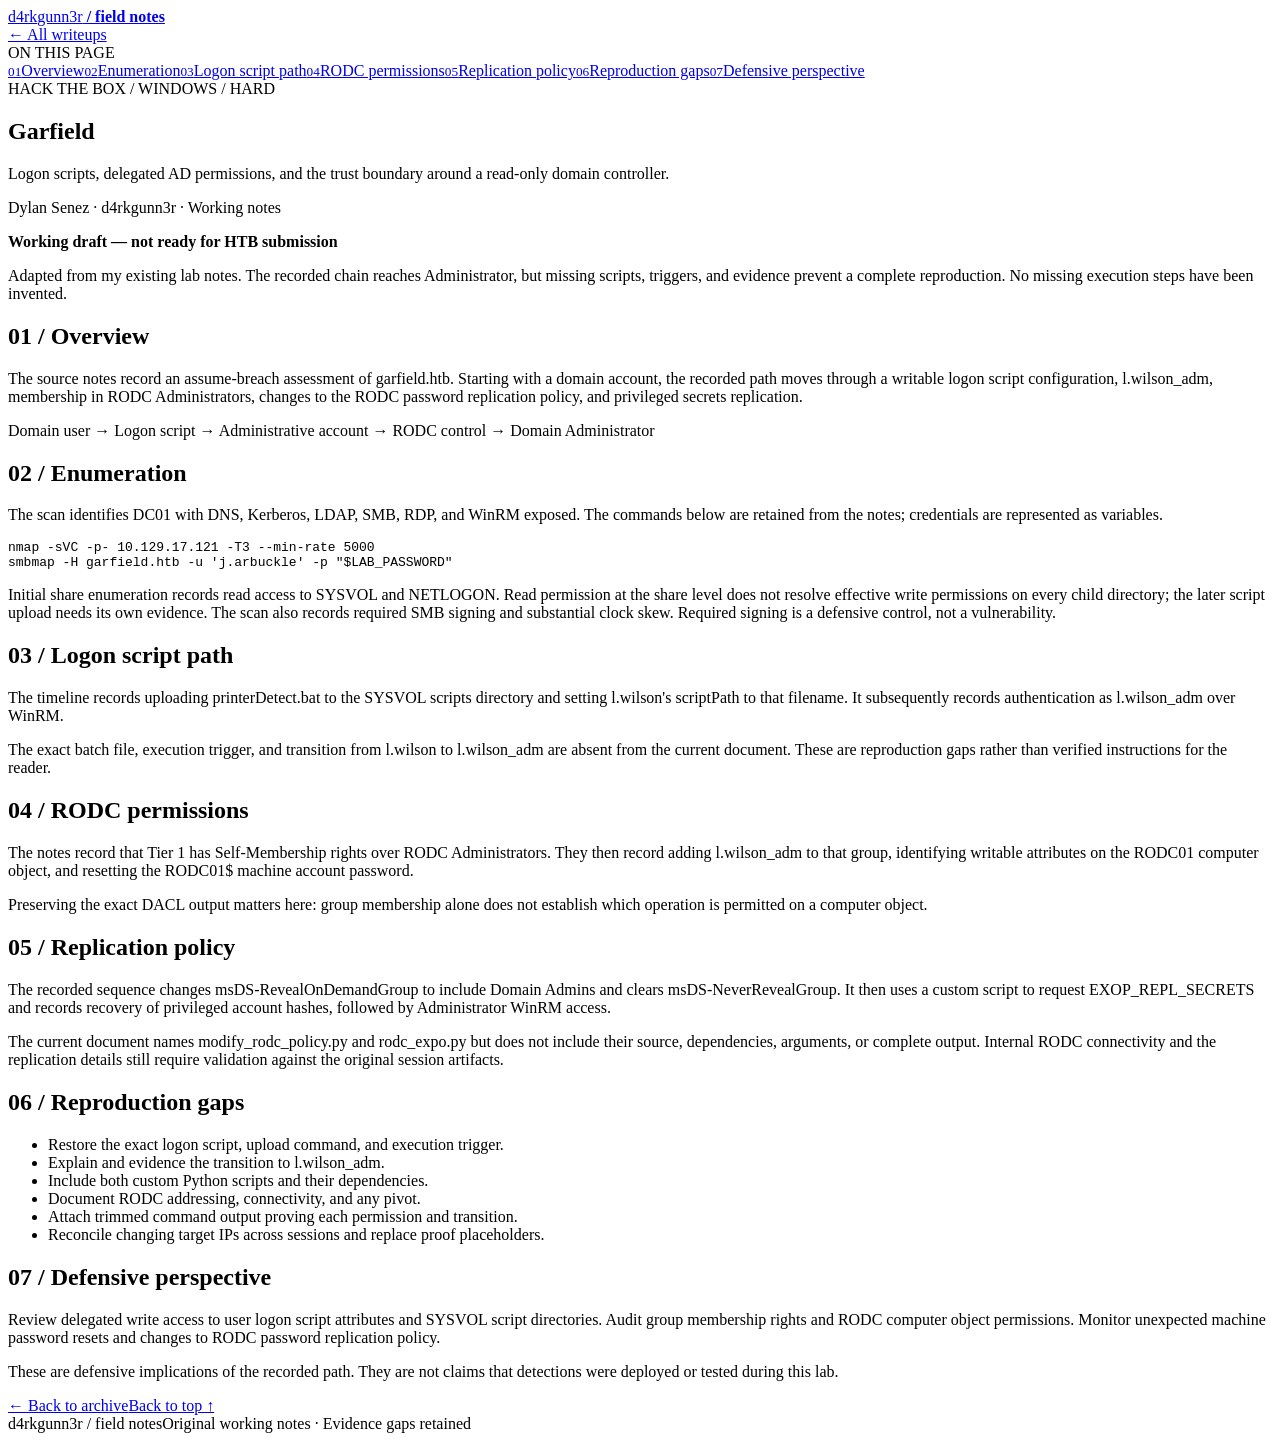
==== docs/writeups/garfield/index.html @ 1b3badba "Add standalone security writeup website for GitHub Pages" ====
<!doctype html><html lang="en"><head><meta charset="utf-8"><meta name="viewport" content="width=device-width,initial-scale=1"><meta name="description" content="Security field notes and Hack The Box writeups by Dylan Senez"><title>Garfield — d4rkgunn3r</title><link rel="stylesheet" href="/HackTheBox-Walkthroughs/style.css"><script src="/HackTheBox-Walkthroughs/site.js" defer></script></head><body><div class="site"><header><a class="brand" href="/HackTheBox-Walkthroughs/">d4rk<span>gunn3r</span><b> / field notes</b></a><nav><a href="/HackTheBox-Walkthroughs/#archive">← All writeups</a></nav></header><main class="articlewrap"><aside><div class="eyebrow">ON THIS PAGE</div><a href="#s0"><small>01</small>Overview</a><a href="#s1"><small>02</small>Enumeration</a><a href="#s2"><small>03</small>Logon script path</a><a href="#s3"><small>04</small>RODC permissions</a><a href="#s4"><small>05</small>Replication policy</a><a href="#s5"><small>06</small>Reproduction gaps</a><a href="#s6"><small>07</small>Defensive perspective</a></aside><article><div class="eyebrow">HACK THE BOX / WINDOWS / HARD</div><h1>Garfield</h1><p class="lede">Logon scripts, delegated AD permissions, and the trust boundary around a read-only domain controller.</p><p class="byline">Dylan Senez · d4rkgunn3r · Working notes</p><div class="notice"><b>Working draft — not ready for HTB submission</b><p>Adapted from my existing lab notes. The recorded chain reaches Administrator, but missing scripts, triggers, and evidence prevent a complete reproduction. No missing execution steps have been invented.</p></div><h2 id="s0">01 / Overview</h2><p>The source notes record an assume-breach assessment of garfield.htb. Starting with a domain account, the recorded path moves through a writable logon script configuration, l.wilson_adm, membership in RODC Administrators, changes to the RODC password replication policy, and privileged secrets replication.</p><div class="path">Domain user → Logon script → Administrative account → RODC control → Domain Administrator</div><h2 id="s1">02 / Enumeration</h2><p>The scan identifies DC01 with DNS, Kerberos, LDAP, SMB, RDP, and WinRM exposed. The commands below are retained from the notes; credentials are represented as variables.</p><pre><code>nmap -sVC -p- 10.129.17.121 -T3 --min-rate 5000
smbmap -H garfield.htb -u &#x27;j.arbuckle&#x27; -p &quot;$LAB_PASSWORD&quot;</code></pre><p>Initial share enumeration records read access to SYSVOL and NETLOGON. Read permission at the share level does not resolve effective write permissions on every child directory; the later script upload needs its own evidence. The scan also records required SMB signing and substantial clock skew. Required signing is a defensive control, not a vulnerability.</p><h2 id="s2">03 / Logon script path</h2><p>The timeline records uploading printerDetect.bat to the SYSVOL scripts directory and setting l.wilson&#x27;s scriptPath to that filename. It subsequently records authentication as l.wilson_adm over WinRM.</p><p>The exact batch file, execution trigger, and transition from l.wilson to l.wilson_adm are absent from the current document. These are reproduction gaps rather than verified instructions for the reader.</p><h2 id="s3">04 / RODC permissions</h2><p>The notes record that Tier 1 has Self-Membership rights over RODC Administrators. They then record adding l.wilson_adm to that group, identifying writable attributes on the RODC01 computer object, and resetting the RODC01$ machine account password.</p><p>Preserving the exact DACL output matters here: group membership alone does not establish which operation is permitted on a computer object.</p><h2 id="s4">05 / Replication policy</h2><p>The recorded sequence changes msDS-RevealOnDemandGroup to include Domain Admins and clears msDS-NeverRevealGroup. It then uses a custom script to request EXOP_REPL_SECRETS and records recovery of privileged account hashes, followed by Administrator WinRM access.</p><p>The current document names modify_rodc_policy.py and rodc_expo.py but does not include their source, dependencies, arguments, or complete output. Internal RODC connectivity and the replication details still require validation against the original session artifacts.</p><h2 id="s5">06 / Reproduction gaps</h2><ul><li>Restore the exact logon script, upload command, and execution trigger.</li><li>Explain and evidence the transition to l.wilson_adm.</li><li>Include both custom Python scripts and their dependencies.</li><li>Document RODC addressing, connectivity, and any pivot.</li><li>Attach trimmed command output proving each permission and transition.</li><li>Reconcile changing target IPs across sessions and replace proof placeholders.</li></ul><h2 id="s6">07 / Defensive perspective</h2><p>Review delegated write access to user logon script attributes and SYSVOL script directories. Audit group membership rights and RODC computer object permissions. Monitor unexpected machine password resets and changes to RODC password replication policy.</p><p>These are defensive implications of the recorded path. They are not claims that detections were deployed or tested during this lab.</p><div class="articlebottom"><a href="/HackTheBox-Walkthroughs/#archive">← Back to archive</a><a href="#">Back to top ↑</a></div></article></main><footer><span>d4rkgunn3r / field notes</span><span>Original working notes · Evidence gaps retained</span></footer></div></body></html>
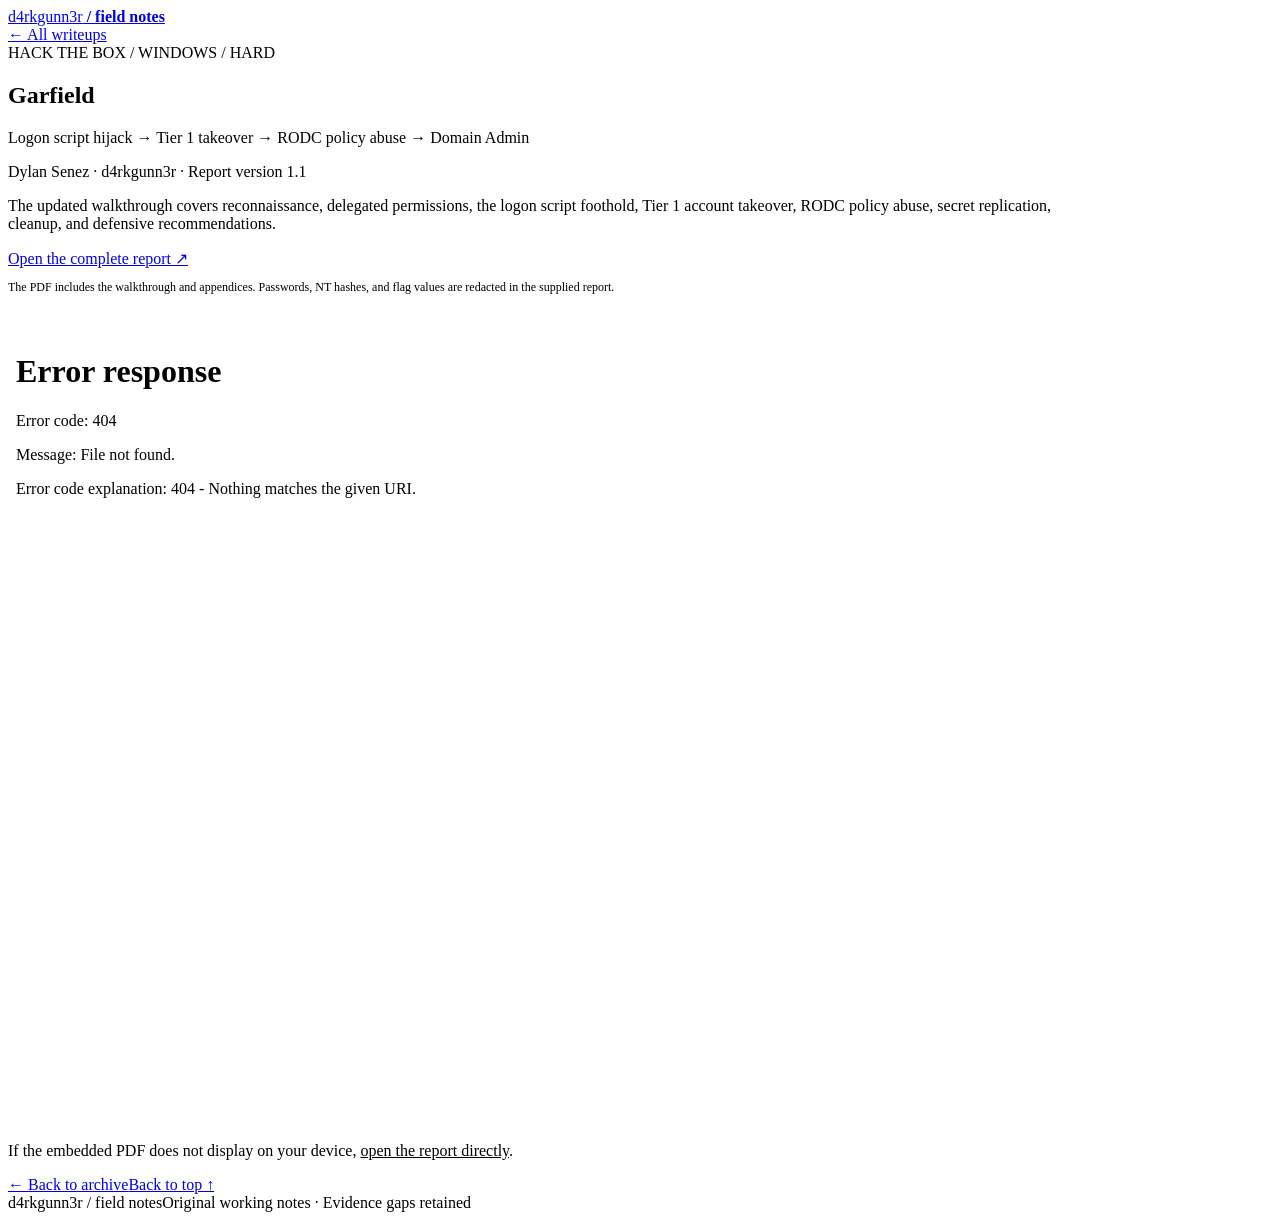
==== commit 14b5e774: "Publish updated Garfield report and link from walkthrough page" ====
--- a/docs/writeups/garfield/index.html
+++ b/docs/writeups/garfield/index.html
@@ -1,2 +1 @@
-<!doctype html><html lang="en"><head><meta charset="utf-8"><meta name="viewport" content="width=device-width,initial-scale=1"><meta name="description" content="Security field notes and Hack The Box writeups by Dylan Senez"><title>Garfield — d4rkgunn3r</title><link rel="stylesheet" href="/HackTheBox-Walkthroughs/style.css"><script src="/HackTheBox-Walkthroughs/site.js" defer></script></head><body><div class="site"><header><a class="brand" href="/HackTheBox-Walkthroughs/">d4rk<span>gunn3r</span><b> / field notes</b></a><nav><a href="/HackTheBox-Walkthroughs/#archive">← All writeups</a></nav></header><main class="articlewrap"><aside><div class="eyebrow">ON THIS PAGE</div><a href="#s0"><small>01</small>Overview</a><a href="#s1"><small>02</small>Enumeration</a><a href="#s2"><small>03</small>Logon script path</a><a href="#s3"><small>04</small>RODC permissions</a><a href="#s4"><small>05</small>Replication policy</a><a href="#s5"><small>06</small>Reproduction gaps</a><a href="#s6"><small>07</small>Defensive perspective</a></aside><article><div class="eyebrow">HACK THE BOX / WINDOWS / HARD</div><h1>Garfield</h1><p class="lede">Logon scripts, delegated AD permissions, and the trust boundary around a read-only domain controller.</p><p class="byline">Dylan Senez · d4rkgunn3r · Working notes</p><div class="notice"><b>Working draft — not ready for HTB submission</b><p>Adapted from my existing lab notes. The recorded chain reaches Administrator, but missing scripts, triggers, and evidence prevent a complete reproduction. No missing execution steps have been invented.</p></div><h2 id="s0">01 / Overview</h2><p>The source notes record an assume-breach assessment of garfield.htb. Starting with a domain account, the recorded path moves through a writable logon script configuration, l.wilson_adm, membership in RODC Administrators, changes to the RODC password replication policy, and privileged secrets replication.</p><div class="path">Domain user → Logon script → Administrative account → RODC control → Domain Administrator</div><h2 id="s1">02 / Enumeration</h2><p>The scan identifies DC01 with DNS, Kerberos, LDAP, SMB, RDP, and WinRM exposed. The commands below are retained from the notes; credentials are represented as variables.</p><pre><code>nmap -sVC -p- 10.129.17.121 -T3 --min-rate 5000
-smbmap -H garfield.htb -u &#x27;j.arbuckle&#x27; -p &quot;$LAB_PASSWORD&quot;</code></pre><p>Initial share enumeration records read access to SYSVOL and NETLOGON. Read permission at the share level does not resolve effective write permissions on every child directory; the later script upload needs its own evidence. The scan also records required SMB signing and substantial clock skew. Required signing is a defensive control, not a vulnerability.</p><h2 id="s2">03 / Logon script path</h2><p>The timeline records uploading printerDetect.bat to the SYSVOL scripts directory and setting l.wilson&#x27;s scriptPath to that filename. It subsequently records authentication as l.wilson_adm over WinRM.</p><p>The exact batch file, execution trigger, and transition from l.wilson to l.wilson_adm are absent from the current document. These are reproduction gaps rather than verified instructions for the reader.</p><h2 id="s3">04 / RODC permissions</h2><p>The notes record that Tier 1 has Self-Membership rights over RODC Administrators. They then record adding l.wilson_adm to that group, identifying writable attributes on the RODC01 computer object, and resetting the RODC01$ machine account password.</p><p>Preserving the exact DACL output matters here: group membership alone does not establish which operation is permitted on a computer object.</p><h2 id="s4">05 / Replication policy</h2><p>The recorded sequence changes msDS-RevealOnDemandGroup to include Domain Admins and clears msDS-NeverRevealGroup. It then uses a custom script to request EXOP_REPL_SECRETS and records recovery of privileged account hashes, followed by Administrator WinRM access.</p><p>The current document names modify_rodc_policy.py and rodc_expo.py but does not include their source, dependencies, arguments, or complete output. Internal RODC connectivity and the replication details still require validation against the original session artifacts.</p><h2 id="s5">06 / Reproduction gaps</h2><ul><li>Restore the exact logon script, upload command, and execution trigger.</li><li>Explain and evidence the transition to l.wilson_adm.</li><li>Include both custom Python scripts and their dependencies.</li><li>Document RODC addressing, connectivity, and any pivot.</li><li>Attach trimmed command output proving each permission and transition.</li><li>Reconcile changing target IPs across sessions and replace proof placeholders.</li></ul><h2 id="s6">07 / Defensive perspective</h2><p>Review delegated write access to user logon script attributes and SYSVOL script directories. Audit group membership rights and RODC computer object permissions. Monitor unexpected machine password resets and changes to RODC password replication policy.</p><p>These are defensive implications of the recorded path. They are not claims that detections were deployed or tested during this lab.</p><div class="articlebottom"><a href="/HackTheBox-Walkthroughs/#archive">← Back to archive</a><a href="#">Back to top ↑</a></div></article></main><footer><span>d4rkgunn3r / field notes</span><span>Original working notes · Evidence gaps retained</span></footer></div></body></html>+<!doctype html><html lang="en"><head><meta charset="utf-8"><meta name="viewport" content="width=device-width,initial-scale=1"><meta name="description" content="Security field notes and Hack The Box writeups by Dylan Senez"><title>Garfield — d4rkgunn3r</title><link rel="stylesheet" href="/HackTheBox-Walkthroughs/style.css"><script src="/HackTheBox-Walkthroughs/site.js" defer></script></head><body><div class="site"><header><a class="brand" href="/HackTheBox-Walkthroughs/">d4rk<span>gunn3r</span><b> / field notes</b></a><nav><a href="/HackTheBox-Walkthroughs/#archive">← All writeups</a></nav></header><main class="articlewrap" style="display:block;max-width:1100px"><article><div class="eyebrow">HACK THE BOX / WINDOWS / HARD</div><h1>Garfield</h1><p class="lede">Logon script hijack → Tier 1 takeover → RODC policy abuse → Domain Admin</p><p class="byline">Dylan Senez · d4rkgunn3r · Report version 1.1</p><p>The updated walkthrough covers reconnaissance, delegated permissions, the logon script foothold, Tier 1 account takeover, RODC policy abuse, secret replication, cleanup, and defensive recommendations.</p><a class="primary" href="/HackTheBox-Walkthroughs/reports/Garfield_Internal_Pentest_Report.pdf">Open the complete report ↗</a><p style="font-size:12px">The PDF includes the walkthrough and appendices. Passwords, NT hashes, and flag values are redacted in the supplied report.</p><iframe title="Garfield penetration test walkthrough PDF" src="/HackTheBox-Walkthroughs/reports/Garfield_Internal_Pentest_Report.pdf" style="width:100%;height:85vh;border:1px solid var(--line);margin:25px 0;background:white"></iframe><p>If the embedded PDF does not display on your device, <a style="color:var(--accent)" href="/HackTheBox-Walkthroughs/reports/Garfield_Internal_Pentest_Report.pdf">open the report directly</a>.</p><div class="articlebottom"><a href="/HackTheBox-Walkthroughs/#archive">← Back to archive</a><a href="#">Back to top ↑</a></div></article></main><footer><span>d4rkgunn3r / field notes</span><span>Original working notes · Evidence gaps retained</span></footer></div></body></html>
